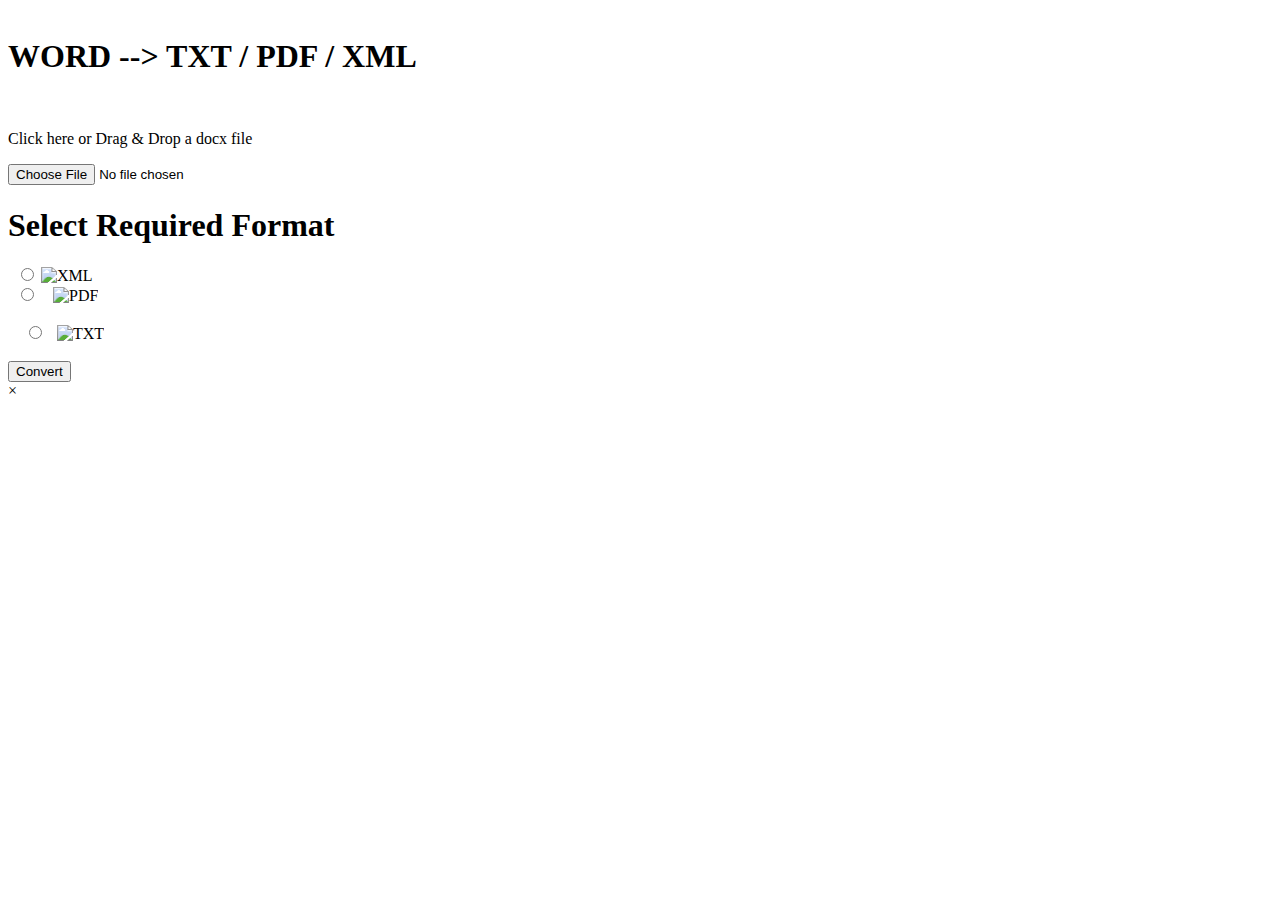
==== frontend/index.html @ 67039d0a "Updated modules" ====
<!DOCTYPE html>
<html lang="en">

<head>
  <meta charset="UTF-8">
  <meta http-equiv="X-UA-Compatible" content="IE=edge">
  <meta name="viewport" content="width=device-width, initial-scale=1.0">
  <title>Docxconverter</title>
  <link rel="stylesheet" href="style.css" type="text/css">
  <!-- <link rel="stylesheet" href="loading.css" type="text/css"> -->
  <link href="https://fonts.googleapis.com/css2?family=Roboto:wght@300&display=swap" rel="stylesheet">

</head>

<body>
  <div id="before_upload">

    <form method="POST" enctype="multipart/form-data" id="fileUploadForm" name="form">
      <div id="whole">
        <div id="left">
          <!-- <div class="d"></div> -->
          <h1 style="margin-top: 3%;">WORD --> TXT / PDF / XML </h1>

          <div class="drag-drop">
            <img class="drag-drop-img" src="image/cloud-computing.png" alt="">
            <div><i class="fa-solid fa-file-lines"></i></div>
            <p class="drag-drop-tag">Click here or Drag & Drop a docx file </p>
            <!-- <div class="drag-drop-thumb" data-label="myfile.txt"></div> -->
            <input type="file" name="upload_file" class="drag-drop-input" accept="application/msword,
            application/vnd.openxmlformats-officedocument.wordprocessingml.document" required>
          </div>
        </div>



        <div id="right">
          <h1>Select Required Format</h1>

          <div id="outer">

            <div id="one">
                <label for="XML">
                <input type="radio" id="XML" name="required_format" value="xml">
                <img src="image/xml-new.png" alt="XML" style="height:112px; width:93px; margin-top:-6px; ">
              </label>
            </div>

            <div id="two">
                <label for="PDF">
                <input type="radio" id="PDF" name="required_format" value="pdf">
                <img src="image/002-pdf-file2.png" alt="PDF" style="height:105px; width:99px; margin-left: 12px; "> <br>
              </label><br>
            </div>

            <div id="three">

                <label for="TXT">
                  <input type="radio" id="TXT" name="required_format" value="txt">
                <img src="image/txt-file.png" alt="TXT"
                  style="height:107px; width:100px; margin-top:-3px; margin-left: 8px; "> <br>
              </label><br>
            </div>

          </div>

          <div class="continue-button">
            <!-- <input type="submit" id="sub_btn" value="Convert" disabled="disabled"> -->
            <button type="button" id="sub_btn"> <span>Convert</span>
            </button>

          </div>


        </div>
    </form>
  </div>
</div>
  <div id="modal">
    <div class="modal_content">
      <span class="close"> &times;</span>
      <p id="msg"></p>
    </div>
  </div>
  
  <div id="loading_page">
    <div class="circle">
      <div class="outer">
        <div class="over"><img src="image/word_circle1.png" alt=""></div>
        <div class="base1 base"></div>
        <div class="base2 base"></div>
        <div class="base3 base"></div>
        <div class="base4 base"></div>
        <div class="base4 base"></div>
      </div>
    </div>
    <div>
      <h2 id="loading-content">Uploading Your document</h2>
    </div>

  </div>



  <script>
    const loader = document.getElementById("loading-content");
    setTimeout(() => {
      loader.innerHTML = "Uploading... 0%";
    }, 9000 + 1000);

    setTimeout(() => {
      loader.innerHTML = "Uploading... 20%";
    }, 9000 + 1800);

    setTimeout(() => {
      loader.innerHTML = "Uploading... 50%";
    }, 9000 + 3000);

    setTimeout(() => {
      loader.innerHTML = "Uploading... 90%";
    }, 9000 + 4000);

    setTimeout(() => {
      loader.innerHTML = "Uploaded Successfullly!";
    }, 9000 + 5000);

    setTimeout(() => {
      loader.innerHTML = "Converting Your File...";
    }, 9000 + 5500);
  </script>

  <script src="https://ajax.googleapis.com/ajax/libs/jquery/2.2.4/jquery.min.js"></script>
  <script src="drag_drop.js"></script>
  <script src="../integrate/controller.js"></script>
</body>

</html>
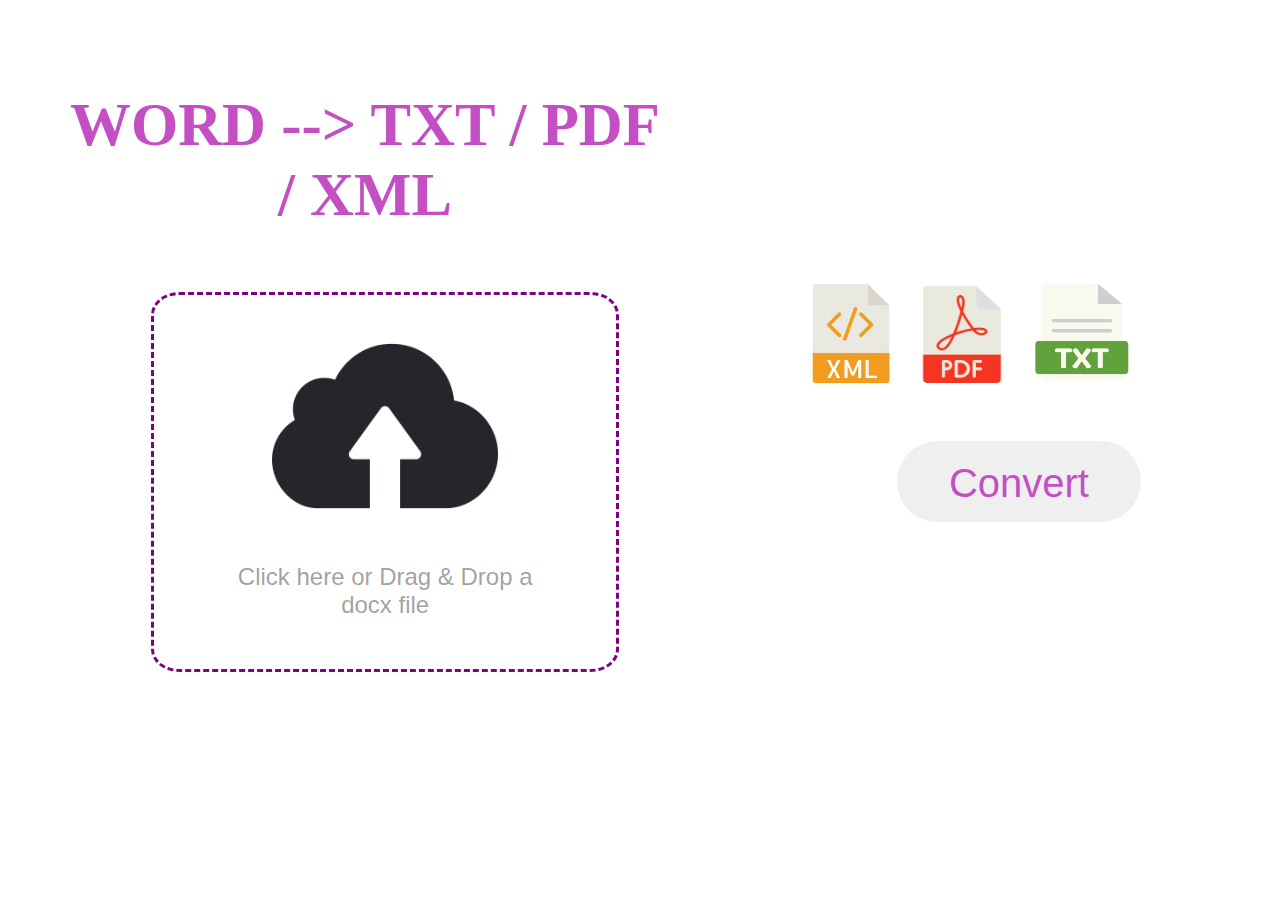
==== commit a566fb53: "Cleaning the directories" ====
--- a/frontend/index.html
+++ b/frontend/index.html
@@ -6,8 +6,7 @@
   <meta http-equiv="X-UA-Compatible" content="IE=edge">
   <meta name="viewport" content="width=device-width, initial-scale=1.0">
   <title>Docxconverter</title>
-  <link rel="stylesheet" href="style.css" type="text/css">
-  <!-- <link rel="stylesheet" href="loading.css" type="text/css"> -->
+  <link rel="stylesheet" href="style_index.css" type="text/css">
   <link href="https://fonts.googleapis.com/css2?family=Roboto:wght@300&display=swap" rel="stylesheet">
 
 </head>
@@ -18,14 +17,12 @@
     <form method="POST" enctype="multipart/form-data" id="fileUploadForm" name="form">
       <div id="whole">
         <div id="left">
-          <!-- <div class="d"></div> -->
           <h1 style="margin-top: 3%;">WORD --> TXT / PDF / XML </h1>
 
           <div class="drag-drop">
-            <img class="drag-drop-img" src="image/cloud-computing.png" alt="">
+            <img class="drag-drop-img" src="assets/image/cloud-computing.png" alt="">
             <div><i class="fa-solid fa-file-lines"></i></div>
             <p class="drag-drop-tag">Click here or Drag & Drop a docx file </p>
-            <!-- <div class="drag-drop-thumb" data-label="myfile.txt"></div> -->
             <input type="file" name="upload_file" class="drag-drop-input" accept="application/msword,
             application/vnd.openxmlformats-officedocument.wordprocessingml.document" required>
           </div>
@@ -41,14 +38,14 @@
             <div id="one">
                 <label for="XML">
                 <input type="radio" id="XML" name="required_format" value="xml">
-                <img src="image/xml-new.png" alt="XML" style="height:112px; width:93px; margin-top:-6px; ">
+                <img src="assets/image/xml-new.png" alt="XML" style="height:112px; width:93px; margin-top:-6px; ">
               </label>
             </div>
 
             <div id="two">
                 <label for="PDF">
                 <input type="radio" id="PDF" name="required_format" value="pdf">
-                <img src="image/002-pdf-file2.png" alt="PDF" style="height:105px; width:99px; margin-left: 12px; "> <br>
+                <img src="assets/image/002-pdf-file2.png" alt="PDF" style="height:105px; width:99px; margin-left: 12px; "> <br>
               </label><br>
             </div>
 
@@ -56,7 +53,7 @@
 
                 <label for="TXT">
                   <input type="radio" id="TXT" name="required_format" value="txt">
-                <img src="image/txt-file.png" alt="TXT"
+                <img src="assets/image/txt-file.png" alt="TXT"
                   style="height:107px; width:100px; margin-top:-3px; margin-left: 8px; "> <br>
               </label><br>
             </div>
@@ -85,7 +82,7 @@
   <div id="loading_page">
     <div class="circle">
       <div class="outer">
-        <div class="over"><img src="image/word_circle1.png" alt=""></div>
+        <div class="over"><img src="assets/image/word_circle1.png" alt=""></div>
         <div class="base1 base"></div>
         <div class="base2 base"></div>
         <div class="base3 base"></div>
@@ -99,38 +96,9 @@
 
   </div>
 
-
-
-  <script>
-    const loader = document.getElementById("loading-content");
-    setTimeout(() => {
-      loader.innerHTML = "Uploading... 0%";
-    }, 9000 + 1000);
-
-    setTimeout(() => {
-      loader.innerHTML = "Uploading... 20%";
-    }, 9000 + 1800);
-
-    setTimeout(() => {
-      loader.innerHTML = "Uploading... 50%";
-    }, 9000 + 3000);
-
-    setTimeout(() => {
-      loader.innerHTML = "Uploading... 90%";
-    }, 9000 + 4000);
-
-    setTimeout(() => {
-      loader.innerHTML = "Uploaded Successfullly!";
-    }, 9000 + 5000);
-
-    setTimeout(() => {
-      loader.innerHTML = "Converting Your File...";
-    }, 9000 + 5500);
-  </script>
-
   <script src="https://ajax.googleapis.com/ajax/libs/jquery/2.2.4/jquery.min.js"></script>
   <script src="drag_drop.js"></script>
-  <script src="../integrate/controller.js"></script>
+  <script src="../integrate/controller_first_page.js"></script>
 </body>
 
 </html>--- a/frontend/style_index.css
+++ b/frontend/style_index.css
@@ -0,0 +1,437 @@
+body{
+    width:100vw;
+    height:100vh;
+    background-color: white ;
+    background-image: url(image/background.png);
+    background-size: cover;
+    background-position: center;
+    background-attachment: fixed;
+    min-width: 450px;
+    position:relative;
+} 
+
+h1{
+    text-align: center;
+    font-size: 3.8rem;
+    font-weight: 550;
+    margin-top: 2%;
+    font-family: 'Segoe UI';
+    color:rgb(196, 79, 196);
+}
+
+#whole{
+    display: flex;
+}
+
+#left{
+    width:55%;
+    height:100%;
+    margin-left: 4%;
+    min-width: 400px;
+}
+
+.drag-drop{
+    width:68%;
+    height:300px;
+    border:3px dashed purple;
+    border-radius: 6%;
+    padding:5px;
+    display: flex;
+    flex-direction: column;
+    text-align: center;
+    align-items: center;
+    justify-content: center;
+    cursor:pointer;
+    margin-left: 15%;
+    margin-top: 10%;
+    position: relative;
+}
+.drag-drop img{
+    width:50%;
+    height:65%;
+    margin-top: 3%;
+}
+
+.drag-drop:hover{
+    background-color: rgba(241,243,244,1);
+    box-shadow: 1px 1px 1px 12px rgba(241,243,244,1);
+    border:3px solid purple;
+}
+
+.drag-drop-over{
+    border:3px dashed purple;
+}
+
+.drag-drop-tag{
+    text-align: center;
+    height:auto;
+    width:75%;
+    font-size: 1.5rem;
+    font-family: sans-serif;
+    font-weight:500 ;
+    color:rgba(36, 24, 24, 0.432)
+}
+.drag-drop-input{
+   visibility: hidden;
+}
+
+.drag-drop-thumb{
+    position: absolute;
+    height:85%;
+    width:58%; 
+    overflow:hidden;
+    border-radius: 10%;
+    background-color: rgb(239, 233, 240);
+    background-size: cover;
+}
+.drag-drop-thumb::after{
+    content: attr(data-label); 
+    bottom: 0;
+    left:0px;
+    position:absolute;
+    border-radius:2px 0px 0px 20px;
+    background-color: black;
+    color: white;
+    text-align: center;
+    width:100%;
+    height:auto;
+    font-size: 1.3rem;
+    overflow: hidden;
+}
+
+
+#right{
+    width:40%;
+    height:auto;
+    margin-left: 10%;
+    margin-top: 8%;
+    color:white !important;
+    min-width: 400px;
+}
+#right h1{
+    color:white !important;
+    font-size: 2.5rem;
+    margin-left: -35%;
+}
+#right div img{
+    height:100px;
+    width:100px;
+}
+#right div{
+    display: flex;
+}
+
+#outer{
+    display: flex;
+    padding-top: 5%;
+}
+/* HIDE RADIO */
+[type=radio] { 
+    position: absolute;
+    opacity: 0;
+    width: 0;
+    height: 0;
+  }
+  
+  /* IMAGE STYLES */
+  [type=radio] + img {
+    cursor: pointer;
+  }
+  
+  /* CHECKED STYLES */
+  [type=radio]:checked + img {
+    background-color: rgb(238, 87, 238);
+    border-radius: 5px;
+  }
+
+.continue-button{
+    width:100%;
+    height:90%;
+    padding-left: 20%;
+    padding-top: 10%;
+}
+
+.continue-button button{
+    color:rgb(196, 79, 196);
+    width:50%;
+    height:18%;
+    /* padding-left:0%; */
+    padding-top:1%;
+    font-size: 250%;
+    font-weight:300;
+    border-radius: 3.2rem;
+    border:none;
+}
+
+
+.continue-button button:hover{
+    color: white;
+    background-color: rgb(196, 79, 196);
+}
+@media screen and (max-width:1040px){
+    body{
+        background-position-x: 70%;
+    }
+}
+@media screen and (max-width:890px) {
+    #whole{
+        flex-direction: column;
+    }
+    body{
+        background-position-x: 50%;
+    }
+    #right{
+        align-items: center;
+        width:80%;
+        display: flex;
+        flex-direction: column;
+        justify-content: center;
+        margin-left: 3%;
+    }
+    #right h1{
+        color:rgb(161, 48, 161) !important;
+        text-align: center !important;
+        margin-left: 0%;
+    }
+    #left{
+        width:80%;
+    }
+
+    #outer{
+        align-items: center;
+        /* padding-left: 4vw; */
+    }
+    [type=radio]:checked + img {
+        background-color: rgb(223, 222, 222);
+      }
+    .continue-button button{
+        border:2px solid rgb(196, 79, 196);
+        width:100%;
+        margin-left: -20%;
+    }
+    .continue-button button:hover{
+        border-color:white;
+    }
+}
+
+@media  screen and (min-height:700px) {
+    #left{
+        padding-top: 5%;
+        width:50%;
+    }
+    .drag-drop{
+        width:74%;
+        height:38%;
+       
+    }
+    #right{
+        padding-top: 5%;
+        /* margin-left: 1%; */
+    }
+    body{
+    background-position-x:65%;
+    }
+    #whole{
+    justify-content: space-around;
+    }
+}
+
+
+#loading-content{
+    text-align: center;
+    font-family:Arial, Helvetica, sans-serif;
+    font-weight: 400;
+    font-size: 1.7rem;
+    color:rgba(0, 0, 0, 0.5);
+    margin-top: 0%;
+    animation: changecontent 2s linear 1;
+}
+.circle{
+    display: flex;
+    flex-direction: row;
+    justify-content: center;
+}
+
+.outer{
+    width:200px;
+    height:200px;
+    position: relative;
+    border-radius: 50%;
+    align-items: center;
+    margin-top: 10%;
+}
+
+.over{
+    width:110px;
+    height:110px;
+    padding: 21%;
+    position: absolute;
+    z-index: 0;
+}
+.over img{
+    width:100%;
+    height:100%;
+}
+.base{
+    position: absolute;
+    padding: -4%;
+    border-radius: 50%;
+    border:5px solid purple;
+}
+.base1{
+    width: 105px;
+    height:105px;
+    margin:20%;
+    animation:action 2s ease-in-out infinite;
+}
+.base2{
+    width: 90px;
+    height:90px;
+    margin:23.7%;
+    animation:action2 2s ease-in-out infinite;
+}
+.base3{
+    width: 70px;
+    height:70px;
+    margin:29%;
+    animation:action3 2s ease-in-out infinite;
+}
+.base4{
+    width: 115px;
+    height:115px;
+    margin:17.5%;
+    animation:action4 2s ease-in-out infinite;
+    transform:scale(1.2,1.2);
+    border-color: rgb(219, 5, 219);
+}
+
+@keyframes action{
+    0%{   
+        transform:scale(1.1,1.1);
+        border-color: rgb(150, 2, 150);
+    }
+    25%{   
+        transform:scale(1.2,1.2);
+        border-color: rgb(175, 4, 175);
+    }
+    50%{   
+        transform:scale(1.3,1.3);
+        border-color: rgb(180, 4, 180);
+    }
+    75%{   
+        transform:scale(1.4,1.4);
+        border-color: rgb(236, 6, 236);
+    }
+    100%{   
+        transform:scale(1.5,1.5);
+        border-color: rgb(253, 13, 253);
+        border:none;
+    }
+}
+
+@keyframes action2{
+    0%{   
+        transform:scale(1.1,1.1);
+        border-color: rgb(150, 2, 150);
+    }
+    25%{   
+        transform:scale(1.2,1.2);
+        border-color: rgb(175, 4, 175);
+    }
+    50%{   
+        transform:scale(1.3,1.3);
+        border-color: rgb(180, 4, 180);
+    }
+    75%{   
+        transform:scale(1.4,1.4);
+        border-color: rgb(236, 6, 236);
+    }
+    100%{   
+        transform:scale(1.5,1.5);
+        border-color: rgb(253, 13, 253);
+    }
+}
+
+@keyframes action3{
+    0%{   
+        transform:scale(1.1,1.1);
+        border-color: transparent  !important;
+        border:none;
+    }
+    10%{   
+        transform:scale(1.25,1.25);
+        border-color: rgb(175, 4, 175);
+        /* border:none; */
+    }
+    50%{   
+        transform:scale(1.3,1.3);
+        border-color: rgb(180, 4, 180);
+    }
+    75%{   
+        transform:scale(1.4,1.4);
+        border-color: rgb(236, 6, 236);
+    }
+    100%{   
+        transform:scale(1.5,1.5);
+        border-color: rgb(253, 13, 253);
+    }
+}
+
+@keyframes action4{
+    0%{   
+        border-color: rgb(150, 2, 150);
+    }
+    25%{   
+        border-color: rgb(175, 4, 175);
+    }
+    
+    75%{   
+        border-color: rgb(236, 6, 236);
+    }
+    100%{   
+        border-color: rgb(253, 13, 253);
+    }
+}
+
+
+/* The Modal (background) */
+#modal {
+    display: none; 
+    position: fixed; 
+    z-index: 1;
+    padding-top: 200px; 
+    left: 0;
+    top: 0;
+    width: 100%; 
+    height: 100%; 
+    overflow: auto; 
+    background-color: rgba(0,0,0,0.4); 
+  }
+  
+  /* Modal Content */
+  .modal_content {
+    background-color: #fefefe;
+    margin: auto;
+    padding: 20px;
+    font-size: 1.5rem; 
+    font-weight: 550;
+    font-family: roboto;
+    border-radius: 1.2em;
+    border: 1px solid #888;
+    width: 30%;
+  }
+  
+  /* The Close Button */
+  .close {
+    color: #aaaaaa;
+    float: right;
+    font-size: 28px;
+    font-weight: bold;
+  }
+  
+  .close:hover,
+  .close:focus {
+    color: #000;
+    text-decoration: none;
+    cursor: pointer;
+  }